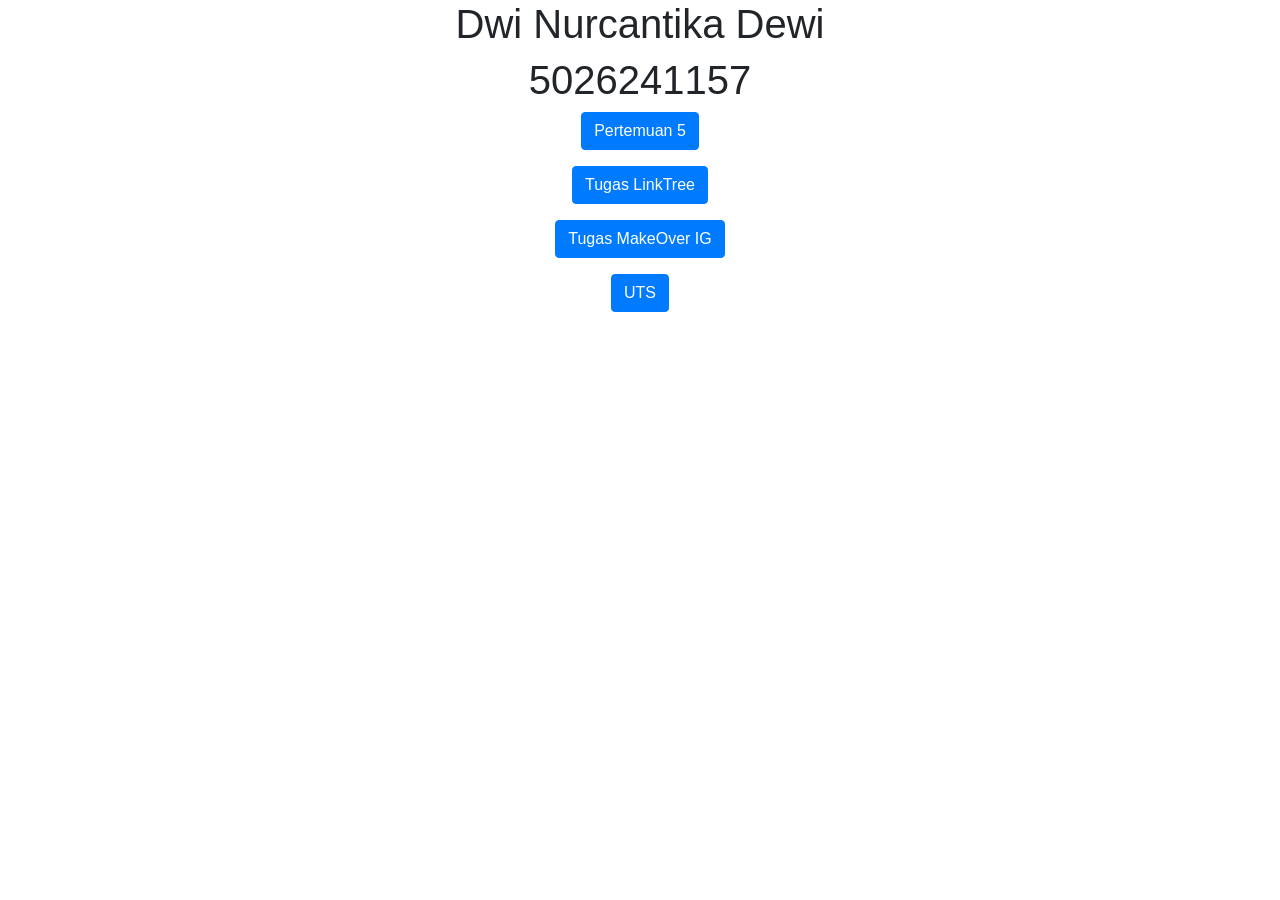
==== index.html @ 7f9300d5 "Pertemuan 5" ====
<!DOCTYPE html>
<html lang="en">

<head>
    <title>5026241157</title>
    <meta charset="utf-8">
    <meta name="viewport" content="width=device-width, initial-scale=1">
    <link rel="stylesheet" href="https://cdn.jsdelivr.net/npm/bootstrap@4.6.2/dist/css/bootstrap.min.css">
    <script src="https://cdn.jsdelivr.net/npm/jquery@3.7.1/dist/jquery.slim.min.js"></script>
    <script src="https://cdn.jsdelivr.net/npm/popper.js@1.16.1/dist/umd/popper.min.js"></script>
    <script src="https://cdn.jsdelivr.net/npm/bootstrap@4.6.2/dist/js/bootstrap.bundle.min.js"></script>
</head>

<body>

    <div class="container">
        <center>
            <h1>Dwi Nurcantika Dewi</h1>
            <h1>5026241157</h1>
            <p><a href="Pertemuan5.html" target="_blank"><button class="btn btn-primary">Pertemuan 5</button></p></a>
            <p><a href="" target="_blank"><button class="btn btn-primary">Tugas LinkTree</button></p></a>
            <p><a href="" target="_blank"><button class="btn btn-primary">Tugas MakeOver IG</button></p></a>
            <p><a href="" target="_blank"><button class="btn btn-primary">UTS</button></p></a>
            
        </center>
            
    </div>

</body>

</html>
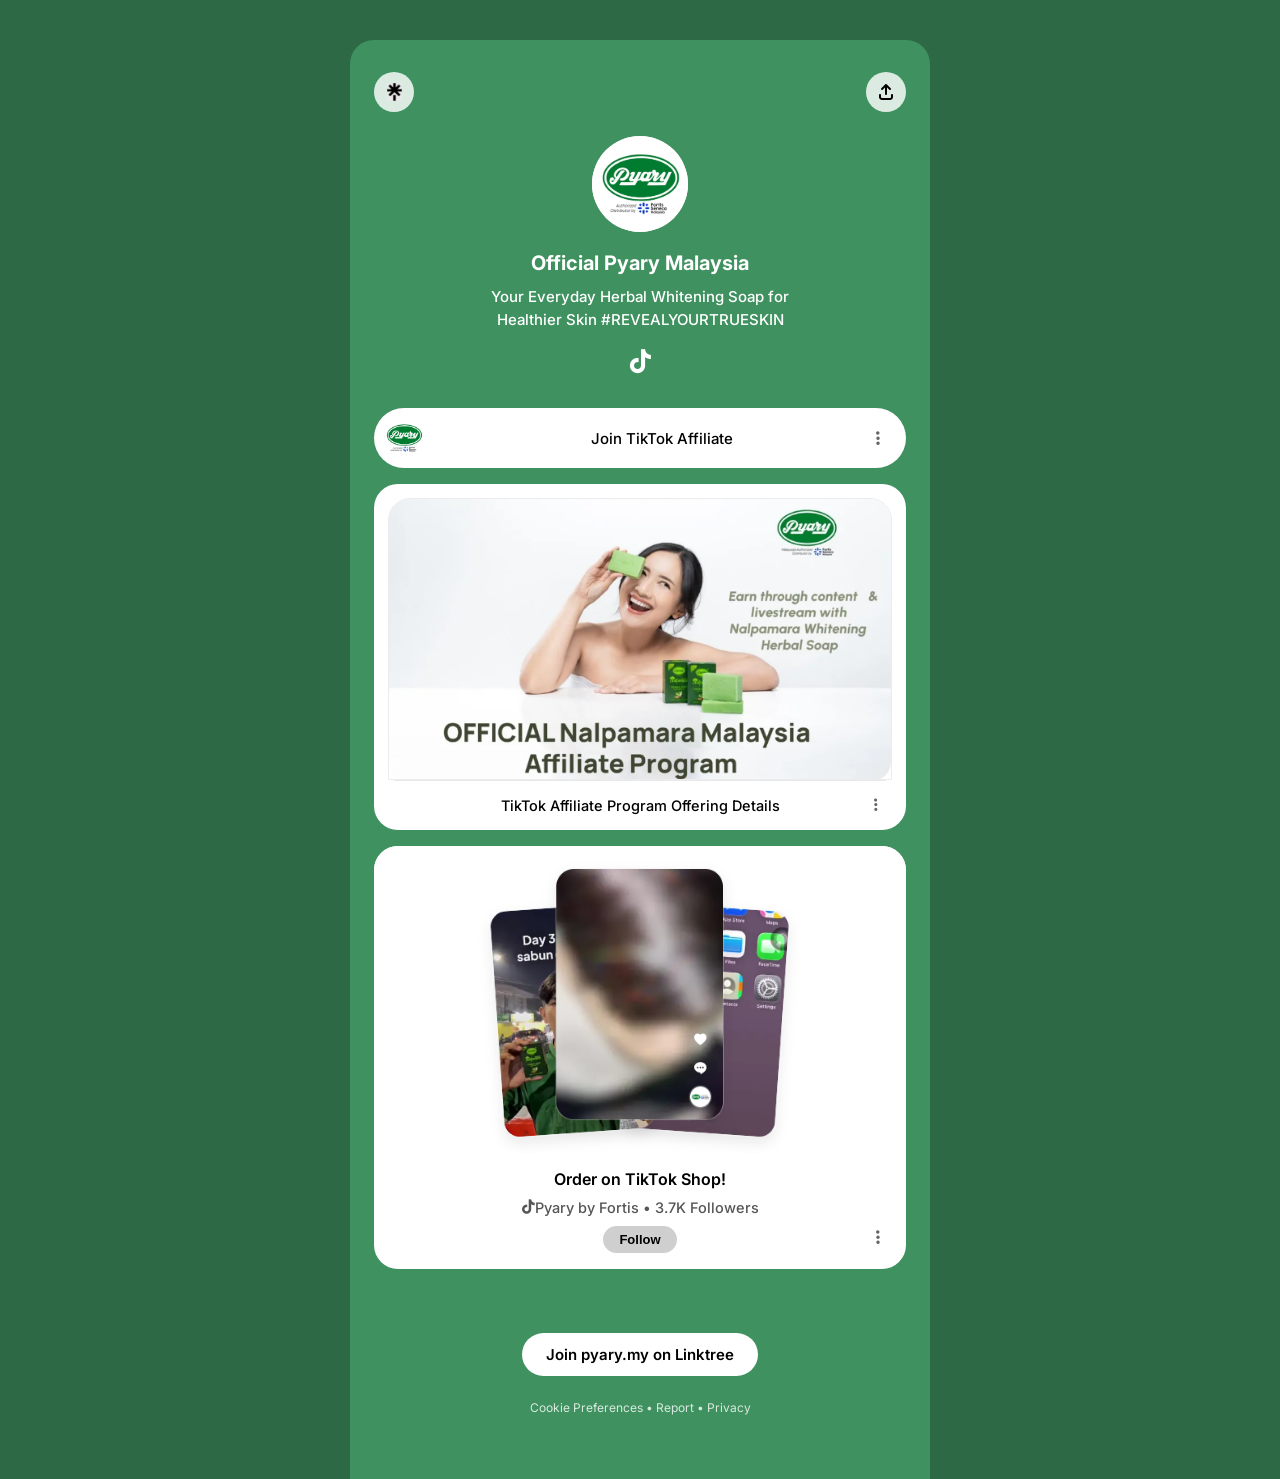
==== commit 73779525: "Tugas pertemuan 5" ====
--- a/index.html
+++ b/index.html
@@ -1,31 +1,72 @@
 <!DOCTYPE html>
 <html lang="en">
+<head>
+    <meta charset="UTF-8">
+    <meta name="viewport" content="width=device-width, initial-scale=1.0">
+    <title>Official Pyary Malaysia | Tiktok | Linktree</title>
+    <link rel="icon" href="images/logo_web.png" type="image/png">
+    <link rel="stylesheet" href="style.css">
+    <link rel="stylesheet" href="https://cdnjs.cloudflare.com/ajax/libs/font-awesome/6.4.0/css/all.min.css">
+</head>
+<body>
+    <div class="container">
+        <div class="top-actions">
+            <button class="icon-btn" aria-label="Linktree logo">
+                <img src="images/linktree.png" alt="Linktree Logo" style="width:15px;height:28px;object-fit:contain;" />
+            </button>
+            <button class="icon-btn" aria-label="Share"><i class="fa-solid fa-arrow-up-from-bracket"></i></button>
+        </div>
 
-<head>
-    <title>5026241157</title>
-    <meta charset="utf-8">
-    <meta name="viewport" content="width=device-width, initial-scale=1">
-    <link rel="stylesheet" href="https://cdn.jsdelivr.net/npm/bootstrap@4.6.2/dist/css/bootstrap.min.css">
-    <script src="https://cdn.jsdelivr.net/npm/jquery@3.7.1/dist/jquery.slim.min.js"></script>
-    <script src="https://cdn.jsdelivr.net/npm/popper.js@1.16.1/dist/umd/popper.min.js"></script>
-    <script src="https://cdn.jsdelivr.net/npm/bootstrap@4.6.2/dist/js/bootstrap.bundle.min.js"></script>
-</head>
+        <header class="profile">
+            <div class="profile-img">
+                <img src="images/pyary_logo.png" alt="" onerror="this.style.display='none'">
+            </div>
+            <h1 class="profile-title">Official Pyary Malaysia</h1>
+            <p class="profile-bio">Your Everyday Herbal Whitening Soap for<br>Healthier Skin #REVEALYOURTRUESKIN</p>
+            <div class="social-links">
+                <a href="#" class="social-icon" aria-label="TikTok"><i class="fa-brands fa-tiktok"></i></a>
+            </div>
+        </header>
 
-<body>
+        <main class="links">
+            <a href="#" class="link-card">
+                <div class="link-card-logo">
+                    <img src="images/pyary_logo.png" alt="" onerror="this.style.display='none'">
+                </div>
+                <div class="link-card-title">Join TikTok Affiliate</div>
+                <div class="link-card-menu"><i class="fa-solid fa-ellipsis-vertical"></i></div>
+            </a>
 
-    <div class="container">
-        <center>
-            <h1>Dwi Nurcantika Dewi</h1>
-            <h1>5026241157</h1>
-            <p><a href="Pertemuan5.html" target="_blank"><button class="btn btn-primary">Pertemuan 5</button></p></a>
-            <p><a href="" target="_blank"><button class="btn btn-primary">Tugas LinkTree</button></p></a>
-            <p><a href="" target="_blank"><button class="btn btn-primary">Tugas MakeOver IG</button></p></a>
-            <p><a href="" target="_blank"><button class="btn btn-primary">UTS</button></p></a>
-            
-        </center>
-            
+            <div class="large-card large-card-affiliate">
+                <div class="large-card-img framed-img">
+                    <img src="images/card1.png" alt="Nalpamara Malaysia Affiliate Program">
+                </div>
+                <div class="large-card-content">
+                    <div class="large-card-subtitle">TikTok Affiliate Program Offering Details <span class="card-dots"><i class="fa-solid fa-ellipsis-vertical"></i></span></div>
+                </div>
+            </div>
+
+            <div class="large-card tiktok-card">
+                <div class="large-card-img tiktok-preview">
+                    <img src="images/card2.png" alt="TikTok Video Preview">
+                </div>
+                <div class="large-card-content center-content">
+                    <div class="large-card-title tiktok-title">Order on TikTok Shop!</div>
+                    <div class="large-card-subtitle"><i class="fa-brands fa-tiktok"></i> Pyary by Fortis • 3.7K Followers</div>
+                    <button class="follow-btn">Follow</button>
+                    <div class="card-menu-absolute"><i class="fa-solid fa-ellipsis-vertical"></i></div>
+                </div>
+            </div>
+        </main>
+
+        <footer class="footer">
+            <a href="#" class="join-btn">Join pyary.my on Linktree</a>
+            <div class="legal-links">
+                <a href="#">Cookie Preferences</a> • 
+                <a href="#">Report</a> • 
+                <a href="#">Privacy</a>
+            </div>
+        </footer>
     </div>
-
 </body>
-
 </html>
--- a/style.css
+++ b/style.css
@@ -0,0 +1,376 @@
+@import url('https://fonts.googleapis.com/css2?family=Inter:wght@400;500;600;700&display=swap');
+
+* {
+    margin: 0;
+    padding: 0;
+    box-sizing: border-box;
+}
+
+body {
+    background-color: #2e6945;
+    font-family: 'Inter', sans-serif;
+    color: #ffffff;
+    min-height: 100vh;
+    display: flex;
+    justify-content: center;
+}
+
+.container {
+    width: 100%;
+    max-width: 580px;
+    background-color: #3f9260;
+    min-height: 100vh;
+    border-radius: 24px 24px 0 0;
+    padding: 32px 24px 24px 24px;
+    display: flex;
+    flex-direction: column;
+    align-items: center;
+    position: relative;
+    margin-top: 40px;
+}
+
+.top-actions {
+    width: 100%;
+    display: flex;
+    justify-content: space-between;
+    margin-bottom: 24px;
+}
+
+.icon-btn {
+    width: 40px;
+    height: 40px;
+    border-radius: 50%;
+    border: none;
+    background-color: rgba(255, 255, 255, 0.82);
+    color: #000;
+    font-size: 16px;
+    cursor: pointer;
+    display: flex;
+    align-items: center;
+    justify-content: center;
+    transition: background-color 0.2s;
+}
+
+.icon-btn:hover {
+    background-color: #ffffff;
+}
+
+.profile {
+    display: flex;
+    flex-direction: column;
+    align-items: center;
+    text-align: center;
+    margin-bottom: 32px;
+}
+
+.profile-img {
+    width: 96px;
+    height: 96px;
+    border-radius: 50%;
+    background-color: #fff;
+    margin-bottom: 16px;
+    overflow: hidden;
+    display: flex;
+    align-items: center;
+    justify-content: center;
+}
+
+.profile-img img {
+    width: 100%;
+    height: 100%;
+    object-fit: contain;
+}
+
+.profile-title {
+    font-size: 20px;
+    font-weight: 700;
+    margin-bottom: 8px;
+    line-height: 1.5;
+}
+
+.profile-bio {
+    font-size: 15px;
+    font-weight: 500;
+    line-height: 1.5;
+    margin-bottom: 16px;
+}
+
+.social-links {
+    display: flex;
+    gap: 16px;
+}
+
+.social-icon {
+    color: #ffffff;
+    font-size: 24px;
+    text-decoration: none;
+    transition: transform 0.2s;
+}
+
+.social-icon:hover {
+    transform: scale(1.2);
+}
+
+.links {
+    width: 100%;
+    display: flex;
+    flex-direction: column;
+    gap: 16px;
+}
+
+.link-card {
+    background-color: #ffffff;
+    border-radius: 30px;
+    padding: 8px;
+    display: flex;
+    align-items: center;
+    text-decoration: none;
+    color: #000000;
+    position: relative;
+    transition: background-color 0.2s;
+}
+
+.link-card:hover {
+    background-color: #e0e0e0;
+}
+
+.link-card-logo {
+    width: 44px;
+    height: 44px;
+    border-radius: 50%;
+    background-color: #f0f0f0;
+    overflow: hidden;
+    flex-shrink: 0;
+}
+
+.link-card-logo img {
+    width: 100%;
+    height: 100%;
+    object-fit: cover;
+}
+
+.link-card-title {
+    flex-grow: 1;
+    text-align: center;
+    font-weight: 500;
+    font-size: 15px;
+}
+
+.link-card-menu {
+    width: 24px;
+    height: 24px;
+    display: flex;
+    align-items: center;
+    justify-content: center;
+    color: #666;
+    position: absolute;
+    right: 16px;
+    top: 50%;
+    transform: translateY(-50%);
+    border-radius: 50%;
+    transition: background-color 0.2s;
+    cursor: pointer;
+}
+
+.link-card-menu:hover {
+    background-color: rgba(0, 0, 0, 0.063);
+}
+
+.large-card {
+    background-color: #ffffff;
+    border-radius: 24px;
+    overflow: hidden;
+    position: relative;
+    color: #000000;
+    display: flex;
+    flex-direction: column;
+    transition: background-color 0.2s;
+    cursor: pointer;
+}
+
+.large-card:hover {
+    background-color: #ececec;
+}
+
+.large-card-img {
+    width: 100%;
+    background-color: transparent;
+    overflow: hidden;
+}
+
+.large-card-affiliate .framed-img {
+    padding: 14px 14px 0;
+}
+
+.large-card-affiliate .framed-img img {
+    border: 1px solid #ececec;
+    border-radius: 22px 22px 0 0;
+}
+
+.large-card-img img {
+    width: 100%;
+    height: auto;
+    display: block;
+    object-fit: cover;
+}
+
+.tiktok-preview {
+    background-color: #e5e5e5;
+    display: flex;
+    justify-content: center;
+    align-items: center;
+}
+
+.tiktok-card .tiktok-preview img {
+    transition: transform 0.35s ease;
+    transform-origin: center center;
+}
+
+.tiktok-card:hover .tiktok-preview img {
+    transform: scale(1.045);
+}
+
+.large-card-content {
+    padding: 0;
+}
+
+.center-content {
+    text-align: center;
+    padding: 16px 40px;
+    display: flex;
+    flex-direction: column;
+    align-items: center;
+    gap: 6px;
+    position: relative;
+}
+
+.large-card-title {
+    font-weight: 700;
+    font-size: 20px;
+    padding: 20px 24px 16px 24px;
+    margin-bottom: 0;
+    line-height: 1.35;
+    text-align: center;
+    color: #000000;
+}
+
+.center-content .large-card-title.tiktok-title {
+    padding: 0;
+    font-size: 16px;
+    font-weight: 600;
+    margin-bottom: 2px;
+}
+
+.large-card-subtitle {
+    font-size: 14.5px;
+    color: #000000;
+    font-weight: 500;
+    display: flex;
+    justify-content: center;
+    align-items: center;
+    padding: 16px 0;
+    margin: 0 20px;
+    border-top: 1px solid #e8e8e8;
+    position: relative;
+    text-align: center;
+}
+
+.center-content .large-card-subtitle {
+    padding: 0;
+    border-top: none;
+    color: #555;
+    justify-content: center;
+    margin: 0;
+}
+
+.card-dots {
+    color: #666;
+    width: 24px;
+    height: 24px;
+    display: flex;
+    justify-content: center;
+    align-items: center;
+    border-radius: 50%;
+    transition: background-color 0.2s;
+    cursor: pointer;
+}
+
+.large-card-subtitle .card-dots {
+    position: absolute;
+    right: -2px;
+    top: 50%;
+    transform: translateY(-50%);
+}
+
+.card-dots:hover {
+    background-color: rgba(0, 0, 0, 0.08);
+}
+
+.card-menu-absolute {
+    position: absolute;
+    right: 16px;
+    bottom: 20px;
+    color: #666;
+    width: 24px;
+    height: 24px;
+    display: flex;
+    justify-content: center;
+    align-items: center;
+    border-radius: 50%;
+    transition: background-color 0.2s;
+    cursor: pointer;
+}
+
+.card-menu-absolute:hover {
+    background-color: rgba(0, 0, 0, 0.08);
+}
+
+.follow-btn {
+    background-color: #cfcfcf;
+    border: none;
+    padding: 6px 16px;
+    border-radius: 16px;
+    font-weight: 600;
+    font-size: 13px;
+    cursor: pointer;
+    margin-top: 4px;
+    transition: background-color 0.2s;
+}
+
+.follow-btn:hover {
+    background-color: #c1c0c0;
+}
+
+.footer {
+    margin-top: 64px;
+    display: flex;
+    flex-direction: column;
+    align-items: center;
+    gap: 24px;
+}
+
+.join-btn {
+    background-color: #ffffff;
+    color: #000000;
+    text-decoration: none;
+    padding: 12px 24px;
+    border-radius: 24px;
+    font-weight: 600;
+    font-size: 15px;
+    display: inline-block;
+}
+
+.legal-links {
+    font-size: 12px;
+    color: rgba(255, 255, 255, 0.8);
+    margin-bottom: 40px;
+}
+
+.legal-links a {
+    color: inherit;
+    text-decoration: none;
+}
+
+.legal-links a:hover {
+    text-decoration: underline;
+}
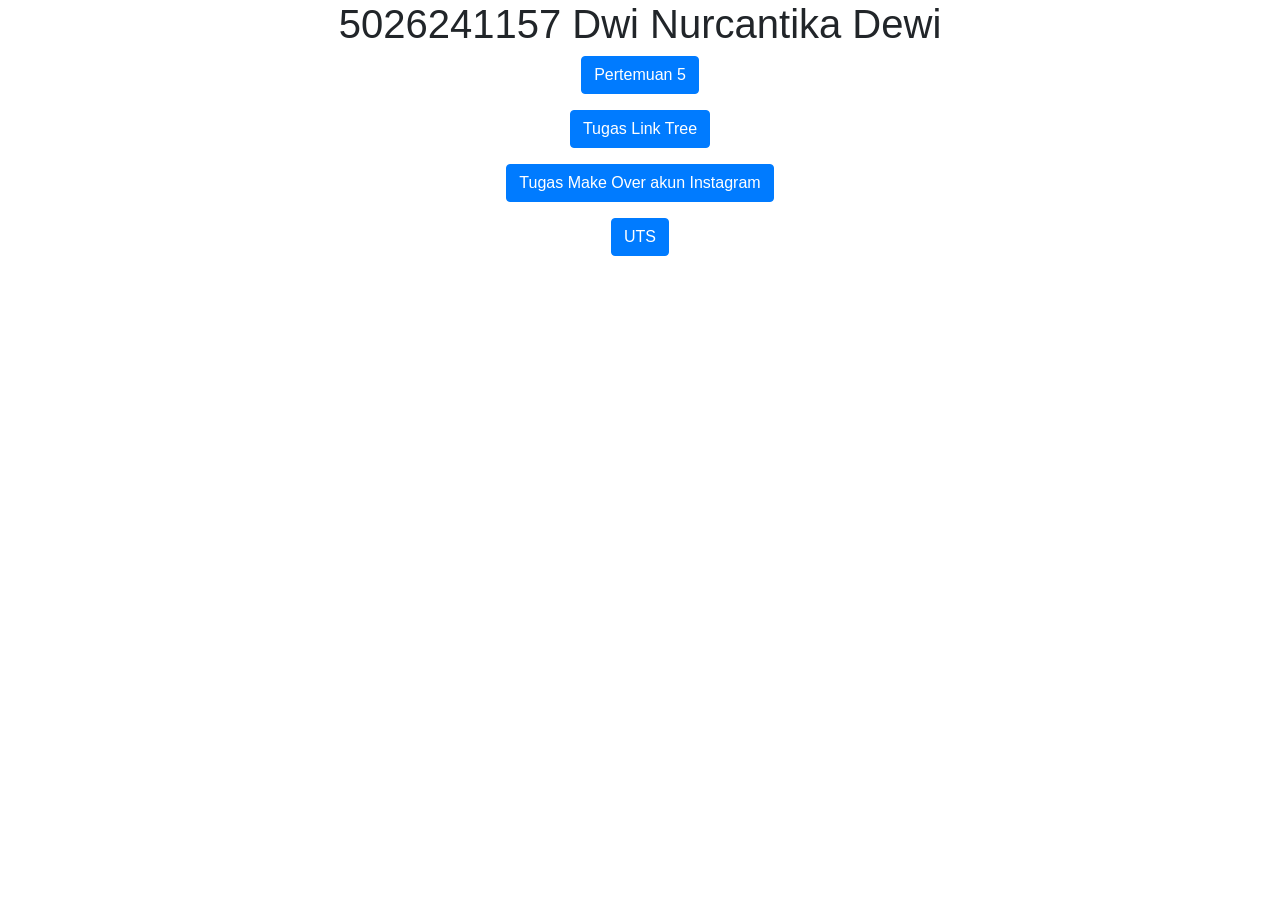
==== commit dd9e01df: "revisi tugas pertemuan 5" ====
--- a/index.html
+++ b/index.html
@@ -1,72 +1,42 @@
 <!DOCTYPE html>
 <html lang="en">
+
 <head>
-    <meta charset="UTF-8">
-    <meta name="viewport" content="width=device-width, initial-scale=1.0">
-    <title>Official Pyary Malaysia | Tiktok | Linktree</title>
-    <link rel="icon" href="images/logo_web.png" type="image/png">
-    <link rel="stylesheet" href="style.css">
-    <link rel="stylesheet" href="https://cdnjs.cloudflare.com/ajax/libs/font-awesome/6.4.0/css/all.min.css">
+    <title>5026241157</title>
+    <meta charset="utf-8">
+    <meta name="viewport" content="width=device-width, initial-scale=1">
+    <link rel="stylesheet" href="https://cdn.jsdelivr.net/npm/bootstrap@4.6.2/dist/css/bootstrap.min.css">
+    <script src="https://cdn.jsdelivr.net/npm/jquery@3.7.1/dist/jquery.slim.min.js"></script>
+    <script src="https://cdn.jsdelivr.net/npm/popper.js@1.16.1/dist/umd/popper.min.js"></script>
+    <script src="https://cdn.jsdelivr.net/npm/bootstrap@4.6.2/dist/js/bootstrap.bundle.min.js"></script>
 </head>
+
 <body>
     <div class="container">
-        <div class="top-actions">
-            <button class="icon-btn" aria-label="Linktree logo">
-                <img src="images/linktree.png" alt="Linktree Logo" style="width:15px;height:28px;object-fit:contain;" />
-            </button>
-            <button class="icon-btn" aria-label="Share"><i class="fa-solid fa-arrow-up-from-bracket"></i></button>
-        </div>
-
-        <header class="profile">
-            <div class="profile-img">
-                <img src="images/pyary_logo.png" alt="" onerror="this.style.display='none'">
-            </div>
-            <h1 class="profile-title">Official Pyary Malaysia</h1>
-            <p class="profile-bio">Your Everyday Herbal Whitening Soap for<br>Healthier Skin #REVEALYOURTRUESKIN</p>
-            <div class="social-links">
-                <a href="#" class="social-icon" aria-label="TikTok"><i class="fa-brands fa-tiktok"></i></a>
-            </div>
-        </header>
-
-        <main class="links">
-            <a href="#" class="link-card">
-                <div class="link-card-logo">
-                    <img src="images/pyary_logo.png" alt="" onerror="this.style.display='none'">
-                </div>
-                <div class="link-card-title">Join TikTok Affiliate</div>
-                <div class="link-card-menu"><i class="fa-solid fa-ellipsis-vertical"></i></div>
-            </a>
-
-            <div class="large-card large-card-affiliate">
-                <div class="large-card-img framed-img">
-                    <img src="images/card1.png" alt="Nalpamara Malaysia Affiliate Program">
-                </div>
-                <div class="large-card-content">
-                    <div class="large-card-subtitle">TikTok Affiliate Program Offering Details <span class="card-dots"><i class="fa-solid fa-ellipsis-vertical"></i></span></div>
-                </div>
-            </div>
-
-            <div class="large-card tiktok-card">
-                <div class="large-card-img tiktok-preview">
-                    <img src="images/card2.png" alt="TikTok Video Preview">
-                </div>
-                <div class="large-card-content center-content">
-                    <div class="large-card-title tiktok-title">Order on TikTok Shop!</div>
-                    <div class="large-card-subtitle"><i class="fa-brands fa-tiktok"></i> Pyary by Fortis • 3.7K Followers</div>
-                    <button class="follow-btn">Follow</button>
-                    <div class="card-menu-absolute"><i class="fa-solid fa-ellipsis-vertical"></i></div>
-                </div>
-            </div>
-        </main>
-
-        <footer class="footer">
-            <a href="#" class="join-btn">Join pyary.my on Linktree</a>
-            <div class="legal-links">
-                <a href="#">Cookie Preferences</a> • 
-                <a href="#">Report</a> • 
-                <a href="#">Privacy</a>
-            </div>
-        </footer>
+        <center>
+            <h1>5026241157 Dwi Nurcantika Dewi</h1>
+            <p>
+                <a href="pertemuan5.html" target="_blank" class="btn btn-primary">
+                    Pertemuan 5
+                </a>
+            </p>
+            <p>
+                <a href="" target="_blank" class="btn btn-primary">
+                    Tugas Link Tree
+                </a>
+            </p>
+            <p>
+                <a href="" target="_blank" class="btn btn-primary">
+                    Tugas Make Over akun Instagram
+                </a>
+            </p>
+            <p>
+                <a href="" target="_blank" class="btn btn-primary">
+                    UTS
+                </a>
+            </p>
+        </center>
     </div>
 </body>
+
 </html>
